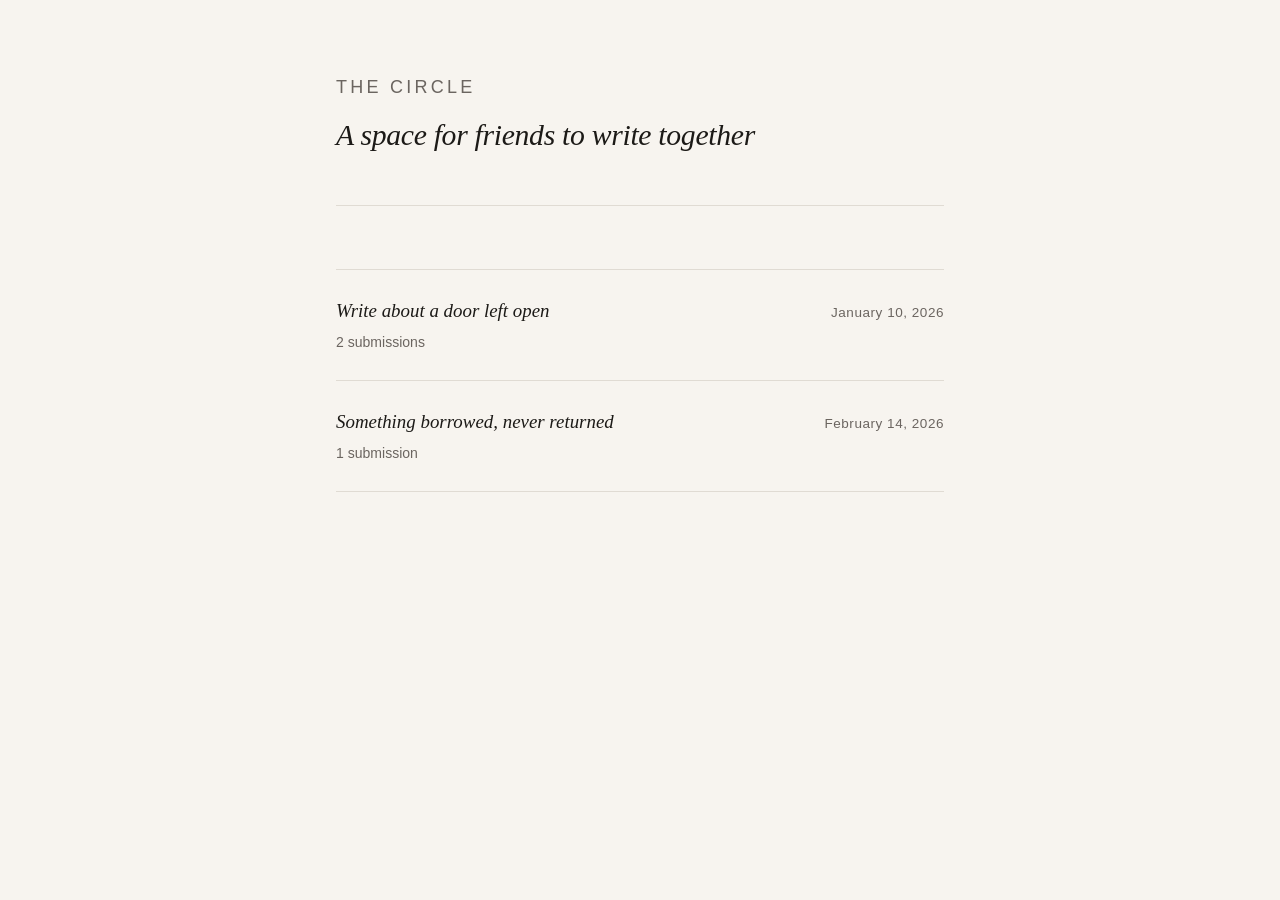
==== index.html @ 10e3d569 "init" ====
<!DOCTYPE html>
<html lang="en">
<head>
  <meta charset="UTF-8" />
  <meta name="viewport" content="width=device-width, initial-scale=1.0" />
  <title>The Circle</title>
  <link rel="stylesheet" href="style.css" />
  <script src="data.js"></script>
</head>
<body>
  <div class="page">
    <header class="site-header">
      <div class="site-name"><a href="index.html"></a></div>
      <p class="site-tagline"></p>
    </header>
    <main>
      <ul class="prompt-list" id="prompt-list"></ul>
    </main>
  </div>

  <script>
    function formatDate(iso) {
      const [y, m, d] = iso.split('-').map(Number);
      return new Date(y, m - 1, d).toLocaleDateString('en-US', {
        month: 'long', day: 'numeric', year: 'numeric'
      });
    }

    document.title = SITE.name;
    document.querySelector('.site-name a').textContent = SITE.name;
    document.querySelector('.site-tagline').textContent = SITE.tagline;

    const list = document.getElementById('prompt-list');
    if (!PROMPTS.length) {
      list.innerHTML = '<li class="empty">No prompts yet.</li>';
    } else {
      list.innerHTML = PROMPTS.map(p => {
        const count = p.submissions.length;
        const label = count === 1 ? '1 submission' : `${count} submissions`;
        return `
          <li class="prompt-item">
            <a class="prompt-link" href="prompt.html#${encodeURIComponent(p.slug)}">
              <span>
                <span class="prompt-title">${p.title}</span>
                <span class="prompt-count">${label}</span>
              </span>
              <span class="prompt-meta">${formatDate(p.date)}</span>
            </a>
          </li>`;
      }).join('');
    }
  </script>
</body>
</html>
---- style.css ----
*, *::before, *::after {
  box-sizing: border-box;
  margin: 0;
  padding: 0;
}

:root {
  --bg: #f7f4ef;
  --surface: #fdfcfa;
  --text: #1c1a17;
  --muted: #6b6560;
  --accent: #8b4a2f;
  --border: #e0dbd3;
  --font-serif: Georgia, 'Times New Roman', serif;
  --font-sans: 'Helvetica Neue', Arial, sans-serif;
}

html {
  font-size: 18px;
}

body {
  background-color: var(--bg);
  color: var(--text);
  font-family: var(--font-serif);
  line-height: 1.7;
  min-height: 100vh;
}

a {
  color: inherit;
  text-decoration: none;
}

/* ── Layout ── */

.page {
  max-width: 680px;
  margin: 0 auto;
  padding: 4rem 2rem 8rem;
}

/* ── Site header ── */

.site-header {
  border-bottom: 1px solid var(--border);
  padding-bottom: 2.5rem;
  margin-bottom: 3.5rem;
}

.site-name {
  font-size: 1rem;
  font-family: var(--font-sans);
  font-weight: 400;
  letter-spacing: 0.18em;
  text-transform: uppercase;
  color: var(--muted);
}

.site-name a:hover {
  color: var(--text);
}

.site-tagline {
  margin-top: 0.4rem;
  font-size: 1.65rem;
  font-style: italic;
  font-weight: 400;
  color: var(--text);
  letter-spacing: -0.01em;
}

/* ── Prompt list (homepage) ── */

.prompt-list {
  list-style: none;
  display: flex;
  flex-direction: column;
  gap: 0;
}

.prompt-item {
  border-top: 1px solid var(--border);
}

.prompt-item:last-child {
  border-bottom: 1px solid var(--border);
}

.prompt-link {
  display: flex;
  justify-content: space-between;
  align-items: baseline;
  gap: 2rem;
  padding: 1.4rem 0;
  transition: color 0.15s;
}

.prompt-link:hover .prompt-title {
  color: var(--accent);
}

.prompt-title {
  font-size: 1.05rem;
  font-style: italic;
  transition: color 0.15s;
}

.prompt-meta {
  font-family: var(--font-sans);
  font-size: 0.75rem;
  color: var(--muted);
  letter-spacing: 0.04em;
  white-space: nowrap;
  flex-shrink: 0;
}

.prompt-count {
  display: block;
  font-size: 0.78rem;
  font-family: var(--font-sans);
  color: var(--muted);
  margin-top: 0.2rem;
}

/* ── Prompt page ── */

.prompt-page-header {
  margin-bottom: 3rem;
}

.back-link {
  display: inline-block;
  font-family: var(--font-sans);
  font-size: 0.78rem;
  letter-spacing: 0.08em;
  text-transform: uppercase;
  color: var(--muted);
  margin-bottom: 1.8rem;
  transition: color 0.15s;
}

.back-link:hover {
  color: var(--text);
}

.back-link::before {
  content: '← ';
}

.prompt-heading {
  font-size: 1.9rem;
  font-weight: 400;
  font-style: italic;
  line-height: 1.3;
  letter-spacing: -0.015em;
}

.prompt-date {
  margin-top: 0.6rem;
  font-family: var(--font-sans);
  font-size: 0.8rem;
  color: var(--muted);
  letter-spacing: 0.06em;
}

.submission-list {
  list-style: none;
  display: flex;
  flex-direction: column;
  gap: 0;
}

.submission-item {
  border-top: 1px solid var(--border);
}

.submission-item:last-child {
  border-bottom: 1px solid var(--border);
}

.submission-link {
  display: flex;
  justify-content: space-between;
  align-items: center;
  gap: 2rem;
  padding: 1.3rem 0;
  transition: color 0.15s;
}

.submission-link:hover .submission-title {
  color: var(--accent);
}

.submission-title {
  font-size: 1rem;
  font-style: italic;
  transition: color 0.15s;
}

.submission-author {
  font-family: var(--font-sans);
  font-size: 0.8rem;
  color: var(--muted);
  letter-spacing: 0.04em;
  white-space: nowrap;
  flex-shrink: 0;
}

/* ── Empty state ── */

.empty {
  font-family: var(--font-sans);
  font-size: 0.9rem;
  color: var(--muted);
  margin-top: 2rem;
}

/* ── Error state ── */

.error {
  color: var(--accent);
  font-family: var(--font-sans);
  font-size: 0.9rem;
  margin-top: 2rem;
}
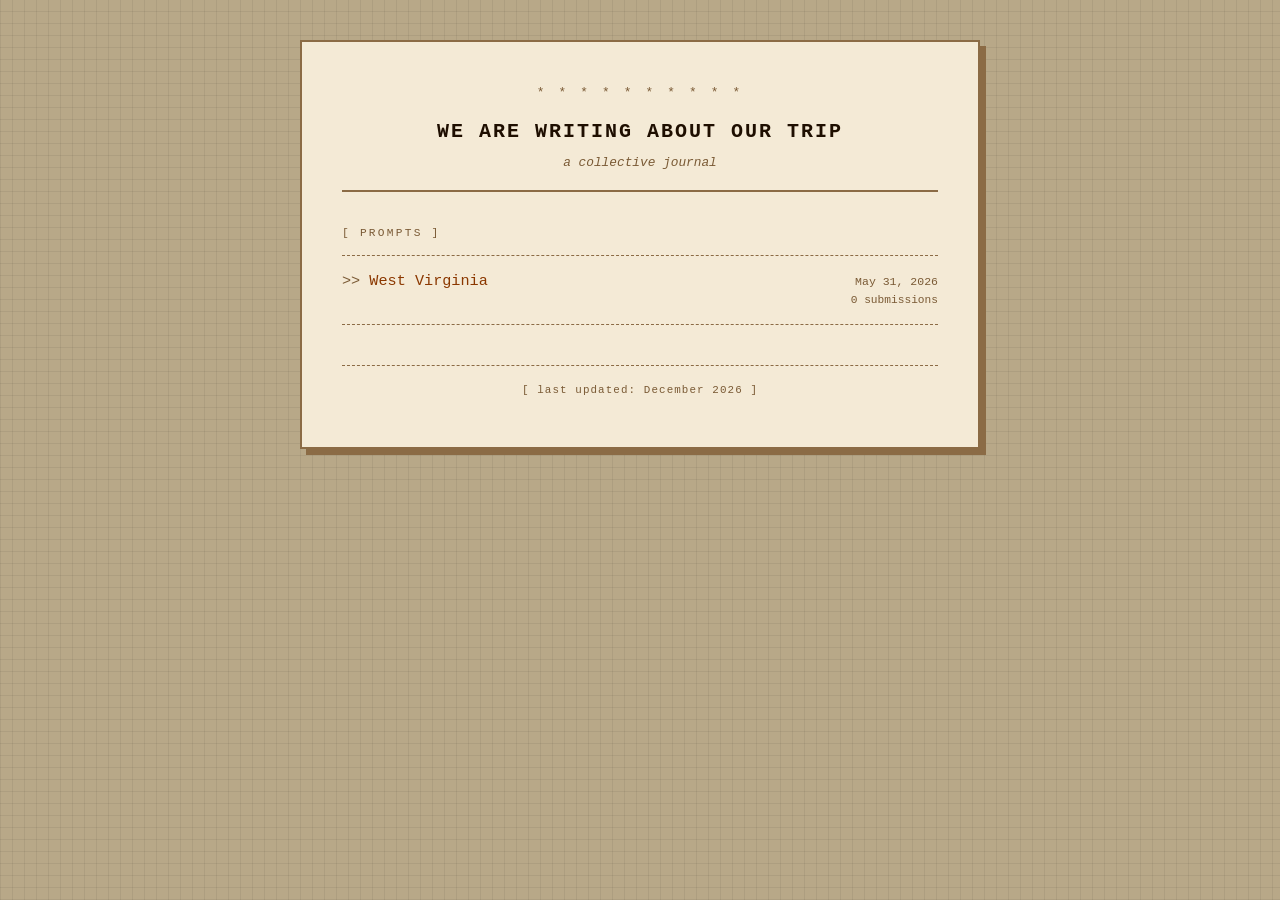
==== commit 01b21232: "ready to go" ====
--- a/index.html
+++ b/index.html
@@ -3,19 +3,25 @@
 <head>
   <meta charset="UTF-8" />
   <meta name="viewport" content="width=device-width, initial-scale=1.0" />
-  <title>The Circle</title>
+  <title>We Are Writing About Our Trip</title>
   <link rel="stylesheet" href="style.css" />
   <script src="data.js"></script>
 </head>
 <body>
   <div class="page">
     <header class="site-header">
-      <div class="site-name"><a href="index.html"></a></div>
-      <p class="site-tagline"></p>
+      <div class="site-header-rule">* * * * * * * * * *</div>
+      <div class="site-name"><a href="index.html" id="site-name"></a></div>
+      <p class="site-tagline" id="site-tagline"></p>
+      <hr class="header-divider" />
     </header>
+
     <main>
+      <p class="section-label">[ prompts ]</p>
       <ul class="prompt-list" id="prompt-list"></ul>
     </main>
+
+    <footer class="site-footer" id="site-footer"></footer>
   </div>
 
   <script>
@@ -27,12 +33,14 @@
     }
 
     document.title = SITE.name;
-    document.querySelector('.site-name a').textContent = SITE.name;
-    document.querySelector('.site-tagline').textContent = SITE.tagline;
+    document.getElementById('site-name').textContent = SITE.name;
+    document.getElementById('site-tagline').textContent = SITE.tagline;
+    document.getElementById('site-footer').textContent =
+      `[ last updated: ${new Date().toLocaleDateString('en-US', { month: 'long', year: 'numeric' })} ]`;
 
     const list = document.getElementById('prompt-list');
     if (!PROMPTS.length) {
-      list.innerHTML = '<li class="empty">No prompts yet.</li>';
+      list.innerHTML = '<li class="empty">// no prompts yet</li>';
     } else {
       list.innerHTML = PROMPTS.map(p => {
         const count = p.submissions.length;
@@ -40,11 +48,11 @@
         return `
           <li class="prompt-item">
             <a class="prompt-link" href="prompt.html#${encodeURIComponent(p.slug)}">
-              <span>
-                <span class="prompt-title">${p.title}</span>
+              <span class="prompt-title">${p.title}</span>
+              <span class="prompt-right">
+                <span class="prompt-meta">${formatDate(p.date)}</span>
                 <span class="prompt-count">${label}</span>
               </span>
-              <span class="prompt-meta">${formatDate(p.date)}</span>
             </a>
           </li>`;
       }).join('');
--- a/style.css
+++ b/style.css
@@ -5,222 +5,244 @@
 }
 
 :root {
-  --bg: #f7f4ef;
-  --surface: #fdfcfa;
-  --text: #1c1a17;
-  --muted: #6b6560;
-  --accent: #8b4a2f;
-  --border: #e0dbd3;
-  --font-serif: Georgia, 'Times New Roman', serif;
-  --font-sans: 'Helvetica Neue', Arial, sans-serif;
-}
-
-html {
-  font-size: 18px;
-}
+  --bg:      #b8a888;
+  --paper:   #f4ead6;
+  --text:    #1e0e00;
+  --muted:   #7a5a35;
+  --accent:  #8b3800;
+  --border:  #8b6b45;
+  --font:    'Courier New', Courier, monospace;
+}
+
+html { font-size: 16px; }
 
 body {
   background-color: var(--bg);
+  /* crosshatch texture */
+  background-image:
+    repeating-linear-gradient(90deg, rgba(0,0,0,0.06) 0 1px, transparent 1px 100%),
+    repeating-linear-gradient(0deg,  rgba(0,0,0,0.06) 0 1px, transparent 1px 100%);
+  background-size: 12px 12px;
+  font-family: var(--font);
   color: var(--text);
-  font-family: var(--font-serif);
-  line-height: 1.7;
+  line-height: 1.65;
   min-height: 100vh;
+  padding: 2.5rem 1rem 4rem;
 }
 
 a {
-  color: inherit;
-  text-decoration: none;
-}
-
-/* ── Layout ── */
+  color: var(--accent);
+  text-decoration: underline;
+}
+
+/* ── Page box ── */
 
 .page {
   max-width: 680px;
   margin: 0 auto;
-  padding: 4rem 2rem 8rem;
+  background: var(--paper);
+  border: 2px solid var(--border);
+  box-shadow: 6px 6px 0 var(--border);
+  padding: 2.5rem 2.5rem 3rem;
 }
 
 /* ── Site header ── */
 
 .site-header {
-  border-bottom: 1px solid var(--border);
-  padding-bottom: 2.5rem;
-  margin-bottom: 3.5rem;
+  text-align: center;
+  margin-bottom: 2rem;
+}
+
+.site-header-rule {
+  color: var(--muted);
+  font-size: 0.8rem;
+  letter-spacing: 0.25em;
+  margin-bottom: 0.9rem;
 }
 
 .site-name {
-  font-size: 1rem;
-  font-family: var(--font-sans);
-  font-weight: 400;
-  letter-spacing: 0.18em;
-  text-transform: uppercase;
-  color: var(--muted);
-}
-
-.site-name a:hover {
+  font-size: 1.25rem;
+  font-weight: bold;
+  text-transform: uppercase;
+  letter-spacing: 0.1em;
+  line-height: 1.35;
+}
+
+.site-name a {
   color: var(--text);
-}
+  text-decoration: none;
+}
+
+.site-name a:hover { color: var(--accent); }
 
 .site-tagline {
-  margin-top: 0.4rem;
-  font-size: 1.65rem;
+  margin-top: 0.45rem;
+  font-size: 0.8rem;
+  color: var(--muted);
   font-style: italic;
-  font-weight: 400;
-  color: var(--text);
-  letter-spacing: -0.01em;
+}
+
+.header-divider {
+  margin-top: 1.1rem;
+  border: none;
+  border-top: 2px solid var(--border);
+}
+
+/* ── Section label ── */
+
+.section-label {
+  font-size: 0.7rem;
+  text-transform: uppercase;
+  letter-spacing: 0.2em;
+  color: var(--muted);
+  margin-bottom: 0.75rem;
 }
 
 /* ── Prompt list (homepage) ── */
 
-.prompt-list {
-  list-style: none;
-  display: flex;
-  flex-direction: column;
-  gap: 0;
-}
-
-.prompt-item {
-  border-top: 1px solid var(--border);
-}
-
-.prompt-item:last-child {
-  border-bottom: 1px solid var(--border);
-}
+.prompt-list { list-style: none; }
+
+.prompt-item { border-bottom: 1px dashed var(--border); }
+.prompt-item:first-child { border-top: 1px dashed var(--border); }
 
 .prompt-link {
   display: flex;
   justify-content: space-between;
   align-items: baseline;
-  gap: 2rem;
-  padding: 1.4rem 0;
-  transition: color 0.15s;
-}
-
-.prompt-link:hover .prompt-title {
+  gap: 1.5rem;
+  padding: 0.85rem 0;
+  text-decoration: none;
   color: var(--accent);
 }
 
-.prompt-title {
-  font-size: 1.05rem;
-  font-style: italic;
-  transition: color 0.15s;
-}
-
-.prompt-meta {
-  font-family: var(--font-sans);
-  font-size: 0.75rem;
-  color: var(--muted);
-  letter-spacing: 0.04em;
-  white-space: nowrap;
+.prompt-link:hover .prompt-title { text-decoration: underline; }
+
+.prompt-title::before {
+  content: '>> ';
+  color: var(--muted);
+}
+
+.prompt-title { font-size: 0.95rem; }
+
+.prompt-right {
+  text-align: right;
   flex-shrink: 0;
 }
 
-.prompt-count {
-  display: block;
-  font-size: 0.78rem;
-  font-family: var(--font-sans);
-  color: var(--muted);
-  margin-top: 0.2rem;
-}
+.prompt-meta  { display: block; font-size: 0.72rem; color: var(--muted); }
+.prompt-count { display: block; font-size: 0.7rem;  color: var(--muted); }
 
 /* ── Prompt page ── */
-
-.prompt-page-header {
-  margin-bottom: 3rem;
-}
 
 .back-link {
   display: inline-block;
-  font-family: var(--font-sans);
-  font-size: 0.78rem;
-  letter-spacing: 0.08em;
-  text-transform: uppercase;
-  color: var(--muted);
-  margin-bottom: 1.8rem;
-  transition: color 0.15s;
-}
-
-.back-link:hover {
-  color: var(--text);
-}
-
-.back-link::before {
-  content: '← ';
-}
+  font-size: 0.75rem;
+  letter-spacing: 0.1em;
+  text-transform: uppercase;
+  color: var(--muted);
+  text-decoration: none;
+  margin-bottom: 1.5rem;
+}
+
+.back-link::before { content: '<< '; }
+.back-link:hover { color: var(--accent); text-decoration: underline; }
 
 .prompt-heading {
-  font-size: 1.9rem;
-  font-weight: 400;
+  font-size: 1.15rem;
+  font-weight: bold;
+  text-transform: uppercase;
+  letter-spacing: 0.07em;
+  line-height: 1.35;
+}
+
+.prompt-date {
+  margin-top: 0.4rem;
+  font-size: 0.75rem;
+  color: var(--muted);
   font-style: italic;
-  line-height: 1.3;
-  letter-spacing: -0.015em;
-}
-
-.prompt-date {
-  margin-top: 0.6rem;
-  font-family: var(--font-sans);
-  font-size: 0.8rem;
-  color: var(--muted);
-  letter-spacing: 0.06em;
-}
-
-.submission-list {
-  list-style: none;
-  display: flex;
-  flex-direction: column;
-  gap: 0;
-}
-
-.submission-item {
-  border-top: 1px solid var(--border);
-}
-
-.submission-item:last-child {
-  border-bottom: 1px solid var(--border);
-}
+}
+
+.prompt-page-header {
+  margin-bottom: 1.75rem;
+  padding-bottom: 1.25rem;
+  border-bottom: 2px solid var(--border);
+}
+
+/* ── Submission list ── */
+
+.submission-list { list-style: none; }
+
+.submission-item { border-bottom: 1px dashed var(--border); }
+.submission-item:first-child { border-top: 1px dashed var(--border); }
 
 .submission-link {
   display: flex;
   justify-content: space-between;
   align-items: center;
-  gap: 2rem;
-  padding: 1.3rem 0;
-  transition: color 0.15s;
-}
-
-.submission-link:hover .submission-title {
+  gap: 1.5rem;
+  padding: 0.85rem 0;
+  text-decoration: none;
   color: var(--accent);
 }
 
-.submission-title {
-  font-size: 1rem;
-  font-style: italic;
-  transition: color 0.15s;
-}
-
-.submission-author {
-  font-family: var(--font-sans);
-  font-size: 0.8rem;
-  color: var(--muted);
-  letter-spacing: 0.04em;
-  white-space: nowrap;
-  flex-shrink: 0;
-}
-
-/* ── Empty state ── */
-
-.empty {
-  font-family: var(--font-sans);
-  font-size: 0.9rem;
-  color: var(--muted);
-  margin-top: 2rem;
-}
-
-/* ── Error state ── */
-
-.error {
-  color: var(--accent);
-  font-family: var(--font-sans);
-  font-size: 0.9rem;
-  margin-top: 2rem;
-}
+.submission-link:hover .submission-title { text-decoration: underline; }
+
+.submission-title::before {
+  content: '>> ';
+  color: var(--muted);
+}
+
+.submission-title  { font-size: 0.95rem; }
+.submission-author { font-size: 0.75rem; color: var(--muted); flex-shrink: 0; white-space: nowrap; }
+
+/* ── Footer ── */
+
+.site-footer {
+  margin-top: 2.5rem;
+  padding-top: 1rem;
+  border-top: 1px dashed var(--border);
+  font-size: 0.68rem;
+  color: var(--muted);
+  text-align: center;
+  letter-spacing: 0.1em;
+}
+
+/* ── Misc ── */
+
+.empty { font-size: 0.85rem; color: var(--muted); margin-top: 1rem; }
+.error { font-size: 0.85rem; color: var(--accent); margin-top: 1rem; }
+
+/* ── Mobile ── */
+
+@media (max-width: 640px) {
+  html { font-size: 14px; }
+
+  body {
+    padding: 0 0 3rem;
+    overflow-x: hidden;
+  }
+
+  .page {
+    border-left: none;
+    border-right: none;
+    box-shadow: none;
+    padding: 1.5rem 1.25rem 2rem;
+  }
+
+  .site-name {
+    font-size: 1rem;
+    letter-spacing: 0.05em;
+  }
+
+  .prompt-link,
+  .submission-link {
+    flex-wrap: wrap;
+    gap: 0.1rem;
+  }
+
+  .prompt-right {
+    width: 100%;
+    text-align: left;
+    flex-shrink: unset;
+  }
+}
